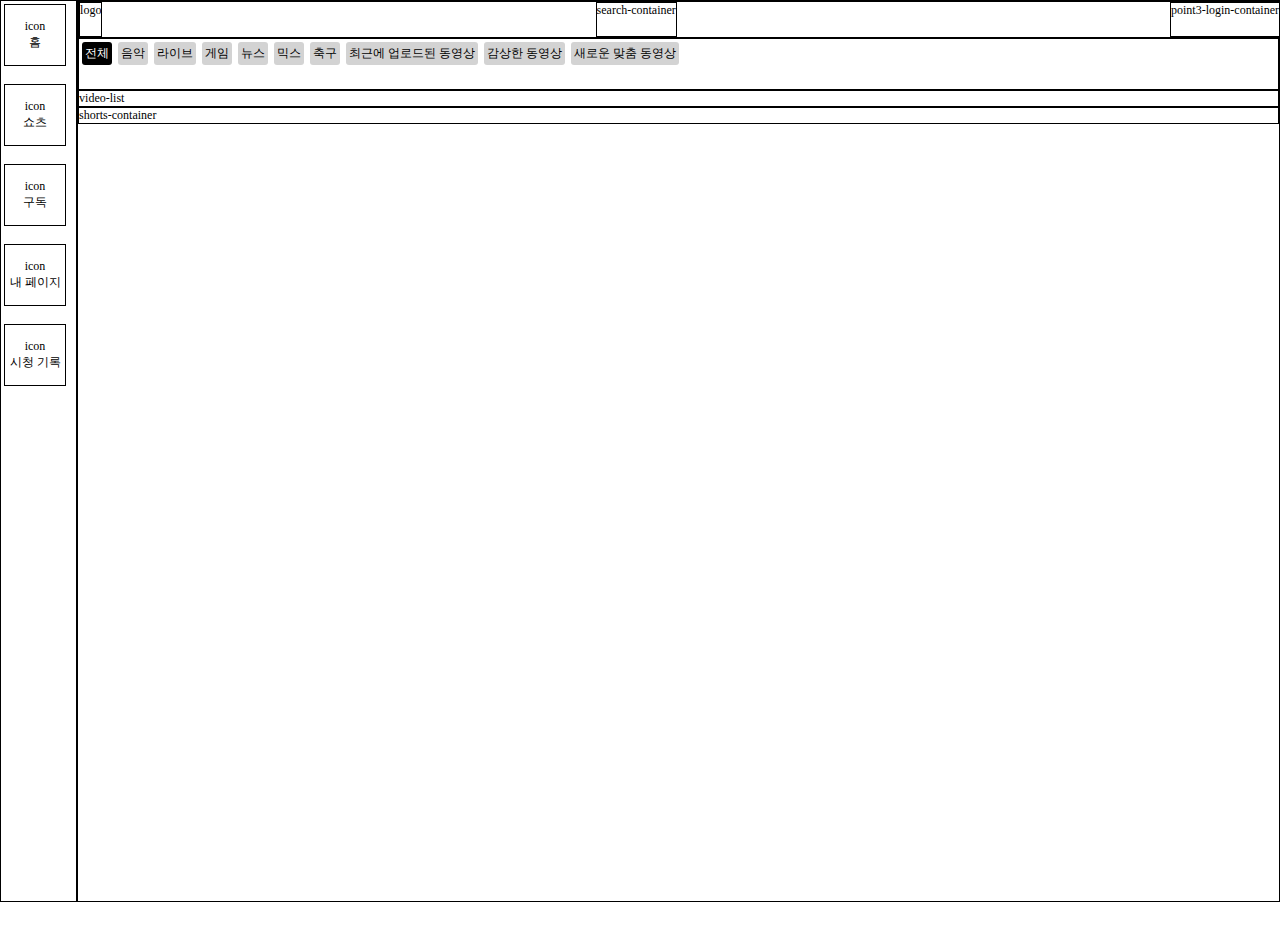
==== index.html @ 78d141c4 "nav" ====
<!-- [1] : header : flex
  > #logo 
  > #search-container
     > #speak-button
  > #point3
  > #login
[2] : section (#category-list ) : flex
   >  .category-item
[3] : section ( #video-list ) : flex
   >  .video-item
      > .video-info-top (+)
      > .video-info-bottom (+)
[4] : section 
  >  #shorts-header
  >  #shorts-list
       > .shorts-item (+)
[5] : nav : flex (#menu-list:column )
  > #line3.menu-item
  > .menu-item
 -->
<!DOCTYPE html>
<html lang="ko">

<head>
    <meta charset="UTF-8">
    <meta name="viewport" content="width=device-width, initial-scale=1.0">
    <title>Youtube</title>
    <link rel="stylesheet" href="styles/main.css">
    <link rel="stylesheet" href="styles/header.css" />
    <link rel="stylesheet" href="styles/nav.css" />
    <link rel="stylesheet" href="styles/section.css" />
</head>

<body>
    <nav id="menu-list">
        <div id="menu-line3" class="menu-item">
            <div class="menu-icon">icon</div>
            <div class="menu-title">홈</div>
        </div>
        </div>
        <div class="menu-item">
            <div class="menu-icon">icon</div>
            <div class="menu-title">쇼츠</div>
        </div>
        <div class="menu-item">
            <div class="menu-icon">icon</div>
            <div class="menu-title">구독</div>
        </div>
        <div class="menu-item">
            <div class="menu-icon">icon</div>
            <div class="menu-title">내 페이지</div>
        </div>
        <div class="menu-item">
            <div class="menu-icon">icon</div>
            <div class="menu-title">시청 기록</div>
        </div>
    </nav>
    <main>
        <header>
            <div id="logo">
                logo
            </div>
            <div id="search-container">
                search-container
            </div>
            <div id="point3-login-container">
                point3-login-container
            </div>
        </header>
        <div id="section-list">
            <section id="category-container">
                <ul id="category-list">
                    <li class="category-item" id="category-all">전체</li>
                    <li class="category-item">음악</li>
                    <li class="category-item">라이브</li>
                    <li class="category-item">게임</li>
                    <li class="category-item">뉴스</li>
                    <li class="category-item">믹스</li>
                    <li class="category-item">축구</li>
                    <li class="category-item">최근에 업로드된 동영상</li>
                    <li class="category-item">감상한 동영상</li>
                    <li class="category-item">새로운 맞춤 동영상</li>
                </ul>
            </section>
            <section id="video-container">video-list</section>
            <section id="shorts-container">shorts-container</section>
        </div>
    </main>
</body>

</html>
---- styles/main.css ----
* {
    margin: 0;
    padding: 0;
    border-collapse: collapse;
    box-sizing: content-box;
    font-size: 12px;
}

body {
    width: 100%;
    height: 100%;
    display: flex;
    overflow: hidden;
}

nav {
    border: 1px solid black;
}

main {
    width: 100%;
    float: right;
    border: 1px solid black;
    height: 100vh;
}

/**/
header {
    border: 1px solid black;
}

section {
    border: 1px solid black;
}
---- styles/header.css ----
header {
    width: 100%;
    height: 35px;
    display: flex;
}

#logo {
    border: 1px solid black;
    justify-items: center;
    margin-right: auto;
}

#search-container {
    border: 1px solid black;
    justify-self: center;
}

#speak-button {
    border: 1px solid black;
}

#point3-login-container {
    margin-left: auto;
    border: 1px solid black;
}

#login {
    border: 1px solid black;
}

#point3 {
    border: 1px solid black;
}
---- styles/nav.css ----
nav {
    display: flex;
    flex-direction: column;
    width: 80px;
    height: 100vh;
    row-gap: 1rem;
}

.menu-item {
    border: 1px solid black;
    width: 60px;
    height: 60px;
    margin: 0.25rem;
    display: flex;
    flex-direction: column;
    justify-content: center;
    align-items: center;
}

.menu-icon {}

.menu-title {}

#menu-line3 {}
---- styles/section.css ----
#section-list {
    width: 100%;
    height: 100vh;
    overflow-y: scroll;
}

#category-container {
    height: 50px;
}

#category-list {
    display: flex;
    list-style-type: none;
    flex-wrap: wrap;
}

.category-item {
    font-size: 1rem;
    margin: 0.25rem;
    padding: 0.25rem;
    background-color: lightgray;
    border-radius: 0.25rem;
}

#category-all {
    background-color: black;
    color: white;
}
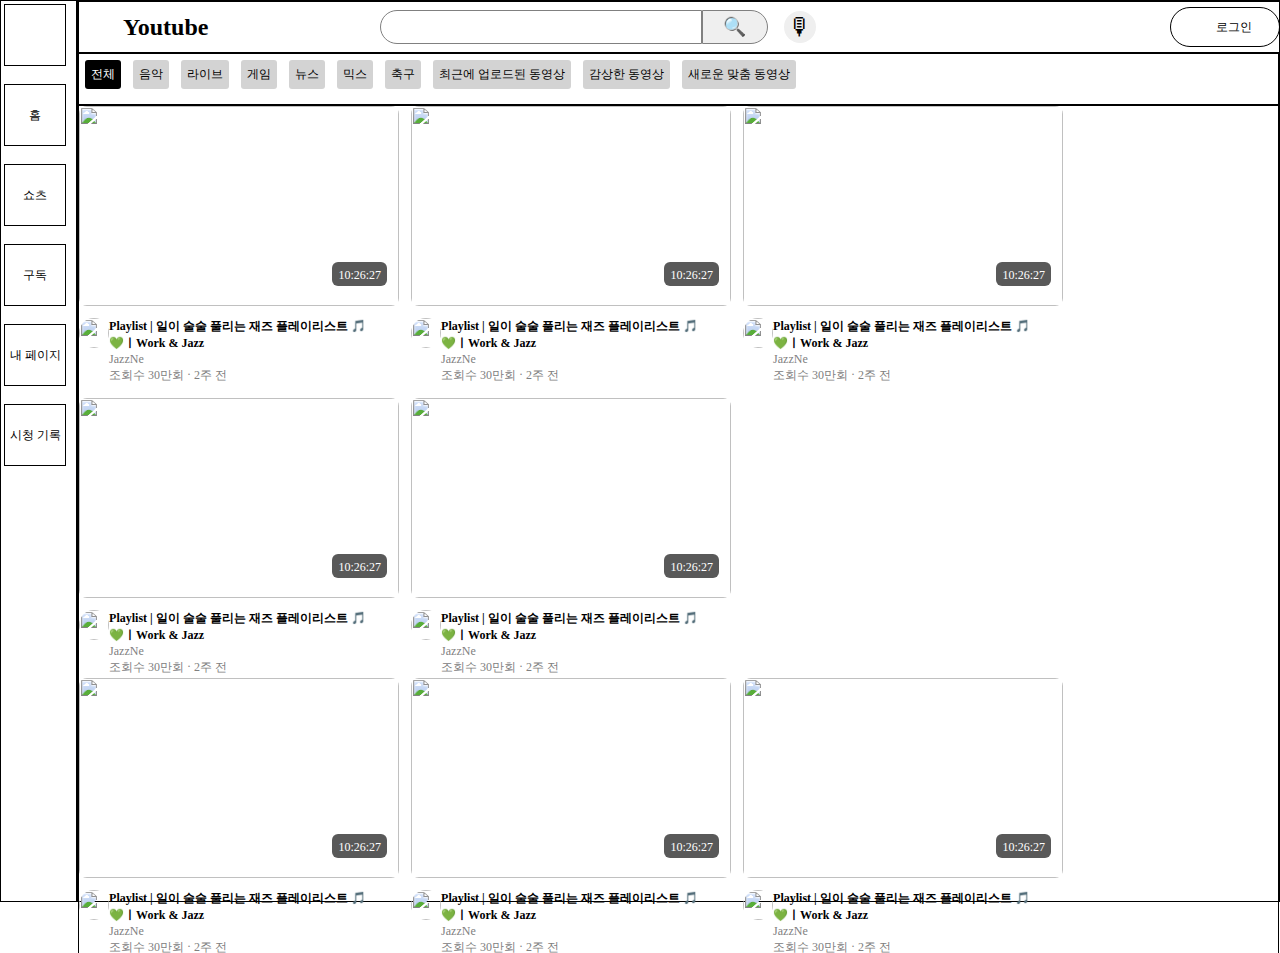
==== commit 8ff64b8d: "indexx" ====
--- a/index.html
+++ b/index.html
@@ -1,23 +1,4 @@
-<!-- [1] : header : flex
-  > #logo 
-  > #search-container
-     > #speak-button
-  > #point3
-  > #login
-[2] : section (#category-list ) : flex
-   >  .category-item
-[3] : section ( #video-list ) : flex
-   >  .video-item
-      > .video-info-top (+)
-      > .video-info-bottom (+)
-[4] : section 
-  >  #shorts-header
-  >  #shorts-list
-       > .shorts-item (+)
-[5] : nav : flex (#menu-list:column )
-  > #line3.menu-item
-  > .menu-item
- -->
+
 <!DOCTYPE html>
 <html lang="ko">
 
@@ -25,6 +6,7 @@
     <meta charset="UTF-8">
     <meta name="viewport" content="width=device-width, initial-scale=1.0">
     <title>Youtube</title>
+    <link rel="icon" type="image/x-icon" href="images/youtube.ico">
     <link rel="stylesheet" href="styles/main.css">
     <link rel="stylesheet" href="styles/header.css" />
     <link rel="stylesheet" href="styles/nav.css" />
@@ -34,37 +16,56 @@
 <body>
     <nav id="menu-list">
         <div id="menu-line3" class="menu-item">
-            <div class="menu-icon">icon</div>
+            <div id="menu-line3-icon" class="menu-icon">
+            </div>
+        </div>
+        <div class="menu-item">
+            <div id="menu-home-icon" class="menu-icon"></div>
             <div class="menu-title">홈</div>
         </div>
         </div>
         <div class="menu-item">
-            <div class="menu-icon">icon</div>
+            <div id="menu-shorts-icon" class="menu-icon"></div>
             <div class="menu-title">쇼츠</div>
         </div>
         <div class="menu-item">
-            <div class="menu-icon">icon</div>
+            <div id="menu-subscribe-icon" class="menu-icon"></div>
             <div class="menu-title">구독</div>
         </div>
         <div class="menu-item">
-            <div class="menu-icon">icon</div>
+            <div id="menu-my-page-icon" class="menu-icon"></div>
             <div class="menu-title">내 페이지</div>
         </div>
         <div class="menu-item">
-            <div class="menu-icon">icon</div>
+            <div id="menu-log-icon" class="menu-icon"></div>
             <div class="menu-title">시청 기록</div>
         </div>
     </nav>
     <main>
         <header>
             <div id="logo">
-                logo
+                <div id="logo-image">
+
+                </div>
+                <div id="logo-title">Youtube</div>
             </div>
             <div id="search-container">
-                search-container
+                <input type="search" id="search-text" class="search-item">
+                <input type="button" id="search-button" class="search-item" value="🔍" />
+                <input type="button" id="search-speak" class="search-item" value="🎙" />
             </div>
             <div id="point3-login-container">
-                point3-login-container
+                <div id="point3-icon">
+
+                </div>
+                <div id="login">
+                    <div id="login-icon">
+
+                    </div>
+                    <div id="login-title">
+                        로그인
+                    </div>
+                </div>
             </div>
         </header>
         <div id="section-list">
@@ -82,8 +83,577 @@
                     <li class="category-item">새로운 맞춤 동영상</li>
                 </ul>
             </section>
-            <section id="video-container">video-list</section>
-            <section id="shorts-container">shorts-container</section>
+            <section class="video-container">
+                <article class="video-list">
+                    <div class="video-item">
+                        <div class="video-time">10:26:27</div>
+                        <img class="video-image"
+                            src="https://i.ytimg.com/vi/FMeEkvAdU0c/hq720.jpg?sqp=-oaymwEnCNAFEJQDSFryq4qpAxkIARUAAIhCGAHYAQHiAQoIGBACGAY4AUAB&rs=AOn4CLDTPKSF56yEJZBgYX4xTZ9xRsTOdQ" />
+                        <div class="video-top-info">
+                            <img src="https://yt3.ggpht.com/7C7gf_M2SLHMxYY74vn7QPRJuGrc9Ul2ehvf6LXmHDeAVi4-dBiSOGB8bXhMeLz0GYvqzwbk=s68-c-k-c0x00ffffff-no-rj"
+                                class="video-channel-icon" />
+                            <div class="video-title">Playlist | 일이 술술 풀리는 재즈 플레이리스트 🎵 💚ㅣWork & Jazz</div>
+                            <div class="video-point3"></div>
+                        </div>
+                        <div class="video-bottom-info">
+                            <div class="video-channel-name">JazzNe</div>
+                            <div class="video-hit-count-timestamp">
+                                <div class="video-hit-count">
+                                    조회수 30만회
+                                </div>
+                                <div>&nbsp;·&nbsp;</div>
+                                <div class="video-timestamp">
+                                    2주 전
+                                </div>
+                            </div>
+                        </div>
+                    </div>
+                    <div class="video-item">
+                        <div class="video-time">10:26:27</div>
+                        <img class="video-image"
+                            src="https://i.ytimg.com/vi/FMeEkvAdU0c/hq720.jpg?sqp=-oaymwEnCNAFEJQDSFryq4qpAxkIARUAAIhCGAHYAQHiAQoIGBACGAY4AUAB&rs=AOn4CLDTPKSF56yEJZBgYX4xTZ9xRsTOdQ" />
+                        <div class="video-top-info">
+                            <img src="https://yt3.ggpht.com/7C7gf_M2SLHMxYY74vn7QPRJuGrc9Ul2ehvf6LXmHDeAVi4-dBiSOGB8bXhMeLz0GYvqzwbk=s68-c-k-c0x00ffffff-no-rj"
+                                class="video-channel-icon" />
+                            <div class="video-title">Playlist | 일이 술술 풀리는 재즈 플레이리스트 🎵 💚ㅣWork & Jazz</div>
+                            <div class="video-point3"></div>
+                        </div>
+                        <div class="video-bottom-info">
+                            <div class="video-channel-name">JazzNe</div>
+                            <div class="video-hit-count-timestamp">
+                                <div class="video-hit-count">
+                                    조회수 30만회
+                                </div>
+                                <div>&nbsp;·&nbsp;</div>
+                                <div class="video-timestamp">
+                                    2주 전
+                                </div>
+                            </div>
+                        </div>
+                    </div>
+                    <div class="video-item">
+                        <div class="video-time">10:26:27</div>
+                        <img class="video-image"
+                            src="https://i.ytimg.com/vi/FMeEkvAdU0c/hq720.jpg?sqp=-oaymwEnCNAFEJQDSFryq4qpAxkIARUAAIhCGAHYAQHiAQoIGBACGAY4AUAB&rs=AOn4CLDTPKSF56yEJZBgYX4xTZ9xRsTOdQ" />
+                        <div class="video-top-info">
+                            <img src="https://yt3.ggpht.com/7C7gf_M2SLHMxYY74vn7QPRJuGrc9Ul2ehvf6LXmHDeAVi4-dBiSOGB8bXhMeLz0GYvqzwbk=s68-c-k-c0x00ffffff-no-rj"
+                                class="video-channel-icon" />
+                            <div class="video-title">Playlist | 일이 술술 풀리는 재즈 플레이리스트 🎵 💚ㅣWork & Jazz</div>
+                            <div class="video-point3"></div>
+                        </div>
+                        <div class="video-bottom-info">
+                            <div class="video-channel-name">JazzNe</div>
+                            <div class="video-hit-count-timestamp">
+                                <div class="video-hit-count">
+                                    조회수 30만회
+                                </div>
+                                <div>&nbsp;·&nbsp;</div>
+                                <div class="video-timestamp">
+                                    2주 전
+                                </div>
+                            </div>
+                        </div>
+                    </div>
+                    <div class="video-item">
+                        <div class="video-time">10:26:27</div>
+                        <img class="video-image"
+                            src="https://i.ytimg.com/vi/FMeEkvAdU0c/hq720.jpg?sqp=-oaymwEnCNAFEJQDSFryq4qpAxkIARUAAIhCGAHYAQHiAQoIGBACGAY4AUAB&rs=AOn4CLDTPKSF56yEJZBgYX4xTZ9xRsTOdQ" />
+                        <div class="video-top-info">
+                            <img src="https://yt3.ggpht.com/7C7gf_M2SLHMxYY74vn7QPRJuGrc9Ul2ehvf6LXmHDeAVi4-dBiSOGB8bXhMeLz0GYvqzwbk=s68-c-k-c0x00ffffff-no-rj"
+                                class="video-channel-icon" />
+                            <div class="video-title">Playlist | 일이 술술 풀리는 재즈 플레이리스트 🎵 💚ㅣWork & Jazz</div>
+                            <div class="video-point3"></div>
+                        </div>
+                        <div class="video-bottom-info">
+                            <div class="video-channel-name">JazzNe</div>
+                            <div class="video-hit-count-timestamp">
+                                <div class="video-hit-count">
+                                    조회수 30만회
+                                </div>
+                                <div>&nbsp;·&nbsp;</div>
+                                <div class="video-timestamp">
+                                    2주 전
+                                </div>
+                            </div>
+                        </div>
+                    </div>
+                    <div class="video-item">
+                        <div class="video-time">10:26:27</div>
+                        <img class="video-image"
+                            src="https://i.ytimg.com/vi/FMeEkvAdU0c/hq720.jpg?sqp=-oaymwEnCNAFEJQDSFryq4qpAxkIARUAAIhCGAHYAQHiAQoIGBACGAY4AUAB&rs=AOn4CLDTPKSF56yEJZBgYX4xTZ9xRsTOdQ" />
+                        <div class="video-top-info">
+                            <img src="https://yt3.ggpht.com/7C7gf_M2SLHMxYY74vn7QPRJuGrc9Ul2ehvf6LXmHDeAVi4-dBiSOGB8bXhMeLz0GYvqzwbk=s68-c-k-c0x00ffffff-no-rj"
+                                class="video-channel-icon" />
+                            <div class="video-title">Playlist | 일이 술술 풀리는 재즈 플레이리스트 🎵 💚ㅣWork & Jazz</div>
+                            <div class="video-point3"></div>
+                        </div>
+                        <div class="video-bottom-info">
+                            <div class="video-channel-name">JazzNe</div>
+                            <div class="video-hit-count-timestamp">
+                                <div class="video-hit-count">
+                                    조회수 30만회
+                                </div>
+                                <div>&nbsp;·&nbsp;</div>
+                                <div class="video-timestamp">
+                                    2주 전
+                                </div>
+                            </div>
+                        </div>
+                    </div>
+                </article>
+                <article class="video-list">
+                    <div class="video-item">
+                        <div class="video-time">10:26:27</div>
+                        <img class="video-image"
+                            src="https://i.ytimg.com/vi/FMeEkvAdU0c/hq720.jpg?sqp=-oaymwEnCNAFEJQDSFryq4qpAxkIARUAAIhCGAHYAQHiAQoIGBACGAY4AUAB&rs=AOn4CLDTPKSF56yEJZBgYX4xTZ9xRsTOdQ" />
+                        <div class="video-top-info">
+                            <img src="https://yt3.ggpht.com/7C7gf_M2SLHMxYY74vn7QPRJuGrc9Ul2ehvf6LXmHDeAVi4-dBiSOGB8bXhMeLz0GYvqzwbk=s68-c-k-c0x00ffffff-no-rj"
+                                class="video-channel-icon" />
+                            <div class="video-title">Playlist | 일이 술술 풀리는 재즈 플레이리스트 🎵 💚ㅣWork & Jazz</div>
+                            <div class="video-point3"></div>
+                        </div>
+                        <div class="video-bottom-info">
+                            <div class="video-channel-name">JazzNe</div>
+                            <div class="video-hit-count-timestamp">
+                                <div class="video-hit-count">
+                                    조회수 30만회
+                                </div>
+                                <div>&nbsp;·&nbsp;</div>
+                                <div class="video-timestamp">
+                                    2주 전
+                                </div>
+                            </div>
+                        </div>
+                    </div>
+                    <div class="video-item">
+                        <div class="video-time">10:26:27</div>
+                        <img class="video-image"
+                            src="https://i.ytimg.com/vi/FMeEkvAdU0c/hq720.jpg?sqp=-oaymwEnCNAFEJQDSFryq4qpAxkIARUAAIhCGAHYAQHiAQoIGBACGAY4AUAB&rs=AOn4CLDTPKSF56yEJZBgYX4xTZ9xRsTOdQ" />
+                        <div class="video-top-info">
+                            <img src="https://yt3.ggpht.com/7C7gf_M2SLHMxYY74vn7QPRJuGrc9Ul2ehvf6LXmHDeAVi4-dBiSOGB8bXhMeLz0GYvqzwbk=s68-c-k-c0x00ffffff-no-rj"
+                                class="video-channel-icon" />
+                            <div class="video-title">Playlist | 일이 술술 풀리는 재즈 플레이리스트 🎵 💚ㅣWork & Jazz</div>
+                            <div class="video-point3"></div>
+                        </div>
+                        <div class="video-bottom-info">
+                            <div class="video-channel-name">JazzNe</div>
+                            <div class="video-hit-count-timestamp">
+                                <div class="video-hit-count">
+                                    조회수 30만회
+                                </div>
+                                <div>&nbsp;·&nbsp;</div>
+                                <div class="video-timestamp">
+                                    2주 전
+                                </div>
+                            </div>
+                        </div>
+                    </div>
+                    <div class="video-item">
+                        <div class="video-time">10:26:27</div>
+                        <img class="video-image"
+                            src="https://i.ytimg.com/vi/FMeEkvAdU0c/hq720.jpg?sqp=-oaymwEnCNAFEJQDSFryq4qpAxkIARUAAIhCGAHYAQHiAQoIGBACGAY4AUAB&rs=AOn4CLDTPKSF56yEJZBgYX4xTZ9xRsTOdQ" />
+                        <div class="video-top-info">
+                            <img src="https://yt3.ggpht.com/7C7gf_M2SLHMxYY74vn7QPRJuGrc9Ul2ehvf6LXmHDeAVi4-dBiSOGB8bXhMeLz0GYvqzwbk=s68-c-k-c0x00ffffff-no-rj"
+                                class="video-channel-icon" />
+                            <div class="video-title">Playlist | 일이 술술 풀리는 재즈 플레이리스트 🎵 💚ㅣWork & Jazz</div>
+                            <div class="video-point3"></div>
+                        </div>
+                        <div class="video-bottom-info">
+                            <div class="video-channel-name">JazzNe</div>
+                            <div class="video-hit-count-timestamp">
+                                <div class="video-hit-count">
+                                    조회수 30만회
+                                </div>
+                                <div>&nbsp;·&nbsp;</div>
+                                <div class="video-timestamp">
+                                    2주 전
+                                </div>
+                            </div>
+                        </div>
+                    </div>
+                    <div class="video-item">
+                        <div class="video-time">10:26:27</div>
+                        <img class="video-image"
+                            src="https://i.ytimg.com/vi/FMeEkvAdU0c/hq720.jpg?sqp=-oaymwEnCNAFEJQDSFryq4qpAxkIARUAAIhCGAHYAQHiAQoIGBACGAY4AUAB&rs=AOn4CLDTPKSF56yEJZBgYX4xTZ9xRsTOdQ" />
+                        <div class="video-top-info">
+                            <img src="https://yt3.ggpht.com/7C7gf_M2SLHMxYY74vn7QPRJuGrc9Ul2ehvf6LXmHDeAVi4-dBiSOGB8bXhMeLz0GYvqzwbk=s68-c-k-c0x00ffffff-no-rj"
+                                class="video-channel-icon" />
+                            <div class="video-title">Playlist | 일이 술술 풀리는 재즈 플레이리스트 🎵 💚ㅣWork & Jazz</div>
+                            <div class="video-point3"></div>
+                        </div>
+                        <div class="video-bottom-info">
+                            <div class="video-channel-name">JazzNe</div>
+                            <div class="video-hit-count-timestamp">
+                                <div class="video-hit-count">
+                                    조회수 30만회
+                                </div>
+                                <div>&nbsp;·&nbsp;</div>
+                                <div class="video-timestamp">
+                                    2주 전
+                                </div>
+                            </div>
+                        </div>
+                    </div>
+                    <div class="video-item">
+                        <div class="video-time">10:26:27</div>
+                        <img class="video-image"
+                            src="https://i.ytimg.com/vi/FMeEkvAdU0c/hq720.jpg?sqp=-oaymwEnCNAFEJQDSFryq4qpAxkIARUAAIhCGAHYAQHiAQoIGBACGAY4AUAB&rs=AOn4CLDTPKSF56yEJZBgYX4xTZ9xRsTOdQ" />
+                        <div class="video-top-info">
+                            <img src="https://yt3.ggpht.com/7C7gf_M2SLHMxYY74vn7QPRJuGrc9Ul2ehvf6LXmHDeAVi4-dBiSOGB8bXhMeLz0GYvqzwbk=s68-c-k-c0x00ffffff-no-rj"
+                                class="video-channel-icon" />
+                            <div class="video-title">Playlist | 일이 술술 풀리는 재즈 플레이리스트 🎵 💚ㅣWork & Jazz</div>
+                            <div class="video-point3"></div>
+                        </div>
+                        <div class="video-bottom-info">
+                            <div class="video-channel-name">JazzNe</div>
+                            <div class="video-hit-count-timestamp">
+                                <div class="video-hit-count">
+                                    조회수 30만회
+                                </div>
+                                <div>&nbsp;·&nbsp;</div>
+                                <div class="video-timestamp">
+                                    2주 전
+                                </div>
+                            </div>
+                        </div>
+                    </div>
+                </article>
+            </section>
+            <section class="shorts-container">
+                <div id="shorts-header">
+                    <div id="shorts-icon"></div>
+                    <div id="shorts-header-title">Shorts</div>
+                </div>
+                <div id="shorts-list">
+                    <div class="shorts-item">
+                        <img class="shorts-image"
+                            src="https://i.ytimg.com/vi/FfjGzlFqX1s/oar2.jpg?sqp=-oaymwEoCJUDENAFSFqQAgHyq4qpAxcIARUAAIhC2AEB4gEKCBgQAhgGOAFAAQ==&rs=AOn4CLASCXBfhPlCCbPfhZDDxskHh4DOgA" />
+                        <div class="shorts-title-point3-container">
+                            <div class="shorts-title">
+                                한방에 콘솔로그 입력하는 방법
+                            </div>
+                            <div class="shorts-point3">
+
+                            </div>
+                        </div>
+                        <div class="shorts-hit-count"></div>
+                    </div>
+                    <div class="shorts-item">
+                        <img class="shorts-image"
+                            src="https://i.ytimg.com/vi/FfjGzlFqX1s/oar2.jpg?sqp=-oaymwEoCJUDENAFSFqQAgHyq4qpAxcIARUAAIhC2AEB4gEKCBgQAhgGOAFAAQ==&rs=AOn4CLASCXBfhPlCCbPfhZDDxskHh4DOgA" />
+                        <div class="shorts-title-point3-container">
+                            <div class="shorts-title">
+                                한방에 콘솔로그 입력하는 방법
+                            </div>
+                            <div class="shorts-point3">
+
+                            </div>
+                        </div>
+                        <div class="shorts-hit-count"></div>
+                    </div>
+                    <div class="shorts-item">
+                        <img class="shorts-image"
+                            src="https://i.ytimg.com/vi/FfjGzlFqX1s/oar2.jpg?sqp=-oaymwEoCJUDENAFSFqQAgHyq4qpAxcIARUAAIhC2AEB4gEKCBgQAhgGOAFAAQ==&rs=AOn4CLASCXBfhPlCCbPfhZDDxskHh4DOgA" />
+                        <div class="shorts-title-point3-container">
+                            <div class="shorts-title">
+                                한방에 콘솔로그 입력하는 방법
+                            </div>
+                            <div class="shorts-point3">
+
+                            </div>
+                        </div>
+                        <div class="shorts-hit-count"></div>
+                    </div>
+                    <div class="shorts-item">
+                        <img class="shorts-image"
+                            src="https://i.ytimg.com/vi/FfjGzlFqX1s/oar2.jpg?sqp=-oaymwEoCJUDENAFSFqQAgHyq4qpAxcIARUAAIhC2AEB4gEKCBgQAhgGOAFAAQ==&rs=AOn4CLASCXBfhPlCCbPfhZDDxskHh4DOgA" />
+                        <div class="shorts-title-point3-container">
+                            <div class="shorts-title">
+                                한방에 콘솔로그 입력하는 방법
+                            </div>
+                            <div class="shorts-point3">
+
+                            </div>
+                        </div>
+                        <div class="shorts-hit-count"></div>
+                    </div>
+                    <div class="shorts-item">
+                        <img class="shorts-image"
+                            src="https://i.ytimg.com/vi/FfjGzlFqX1s/oar2.jpg?sqp=-oaymwEoCJUDENAFSFqQAgHyq4qpAxcIARUAAIhC2AEB4gEKCBgQAhgGOAFAAQ==&rs=AOn4CLASCXBfhPlCCbPfhZDDxskHh4DOgA" />
+                        <div class="shorts-title-point3-container">
+                            <div class="shorts-title">
+                                한방에 콘솔로그 입력하는 방법
+                            </div>
+                            <div class="shorts-point3">
+
+                            </div>
+                        </div>
+                        <div class="shorts-hit-count"></div>
+                    </div>
+                    <div class="shorts-item">
+                        <img class="shorts-image"
+                            src="https://i.ytimg.com/vi/FfjGzlFqX1s/oar2.jpg?sqp=-oaymwEoCJUDENAFSFqQAgHyq4qpAxcIARUAAIhC2AEB4gEKCBgQAhgGOAFAAQ==&rs=AOn4CLASCXBfhPlCCbPfhZDDxskHh4DOgA" />
+                        <div class="shorts-title-point3-container">
+                            <div class="shorts-title">
+                                한방에 콘솔로그 입력하는 방법
+                            </div>
+                            <div class="shorts-point3">
+
+                            </div>
+                        </div>
+                        <div class="shorts-hit-count"></div>
+                    </div>
+                    <div class="shorts-item">
+                        <img class="shorts-image"
+                            src="https://i.ytimg.com/vi/FfjGzlFqX1s/oar2.jpg?sqp=-oaymwEoCJUDENAFSFqQAgHyq4qpAxcIARUAAIhC2AEB4gEKCBgQAhgGOAFAAQ==&rs=AOn4CLASCXBfhPlCCbPfhZDDxskHh4DOgA" />
+                        <div class="shorts-title-point3-container">
+                            <div class="shorts-title">
+                                한방에 콘솔로그 입력하는 방법
+                            </div>
+                            <div class="shorts-point3">
+
+                            </div>
+                        </div>
+                        <div class="shorts-hit-count"></div>
+                    </div>
+                </div>
+            </section>
+            <section class="video-container">
+                <article class="video-list">
+                    <div class="video-item">
+                        <div class="video-time">10:26:27</div>
+                        <img class="video-image"
+                            src="https://i.ytimg.com/vi/FMeEkvAdU0c/hq720.jpg?sqp=-oaymwEnCNAFEJQDSFryq4qpAxkIARUAAIhCGAHYAQHiAQoIGBACGAY4AUAB&rs=AOn4CLDTPKSF56yEJZBgYX4xTZ9xRsTOdQ" />
+                        <div class="video-top-info">
+                            <img src="https://yt3.ggpht.com/7C7gf_M2SLHMxYY74vn7QPRJuGrc9Ul2ehvf6LXmHDeAVi4-dBiSOGB8bXhMeLz0GYvqzwbk=s68-c-k-c0x00ffffff-no-rj"
+                                class="video-channel-icon" />
+                            <div class="video-title">Playlist | 일이 술술 풀리는 재즈 플레이리스트 🎵 💚ㅣWork & Jazz</div>
+                            <div class="video-point3"></div>
+                        </div>
+                        <div class="video-bottom-info">
+                            <div class="video-channel-name">JazzNe</div>
+                            <div class="video-hit-count-timestamp">
+                                <div class="video-hit-count">
+                                    조회수 30만회
+                                </div>
+                                <div>&nbsp;·&nbsp;</div>
+                                <div class="video-timestamp">
+                                    2주 전
+                                </div>
+                            </div>
+                        </div>
+                    </div>
+                    <div class="video-item">
+                        <div class="video-time">10:26:27</div>
+                        <img class="video-image"
+                            src="https://i.ytimg.com/vi/FMeEkvAdU0c/hq720.jpg?sqp=-oaymwEnCNAFEJQDSFryq4qpAxkIARUAAIhCGAHYAQHiAQoIGBACGAY4AUAB&rs=AOn4CLDTPKSF56yEJZBgYX4xTZ9xRsTOdQ" />
+                        <div class="video-top-info">
+                            <img src="https://yt3.ggpht.com/7C7gf_M2SLHMxYY74vn7QPRJuGrc9Ul2ehvf6LXmHDeAVi4-dBiSOGB8bXhMeLz0GYvqzwbk=s68-c-k-c0x00ffffff-no-rj"
+                                class="video-channel-icon" />
+                            <div class="video-title">Playlist | 일이 술술 풀리는 재즈 플레이리스트 🎵 💚ㅣWork & Jazz</div>
+                            <div class="video-point3"></div>
+                        </div>
+                        <div class="video-bottom-info">
+                            <div class="video-channel-name">JazzNe</div>
+                            <div class="video-hit-count-timestamp">
+                                <div class="video-hit-count">
+                                    조회수 30만회
+                                </div>
+                                <div>&nbsp;·&nbsp;</div>
+                                <div class="video-timestamp">
+                                    2주 전
+                                </div>
+                            </div>
+                        </div>
+                    </div>
+                    <div class="video-item">
+                        <div class="video-time">10:26:27</div>
+                        <img class="video-image"
+                            src="https://i.ytimg.com/vi/FMeEkvAdU0c/hq720.jpg?sqp=-oaymwEnCNAFEJQDSFryq4qpAxkIARUAAIhCGAHYAQHiAQoIGBACGAY4AUAB&rs=AOn4CLDTPKSF56yEJZBgYX4xTZ9xRsTOdQ" />
+                        <div class="video-top-info">
+                            <img src="https://yt3.ggpht.com/7C7gf_M2SLHMxYY74vn7QPRJuGrc9Ul2ehvf6LXmHDeAVi4-dBiSOGB8bXhMeLz0GYvqzwbk=s68-c-k-c0x00ffffff-no-rj"
+                                class="video-channel-icon" />
+                            <div class="video-title">Playlist | 일이 술술 풀리는 재즈 플레이리스트 🎵 💚ㅣWork & Jazz</div>
+                            <div class="video-point3"></div>
+                        </div>
+                        <div class="video-bottom-info">
+                            <div class="video-channel-name">JazzNe</div>
+                            <div class="video-hit-count-timestamp">
+                                <div class="video-hit-count">
+                                    조회수 30만회
+                                </div>
+                                <div>&nbsp;·&nbsp;</div>
+                                <div class="video-timestamp">
+                                    2주 전
+                                </div>
+                            </div>
+                        </div>
+                    </div>
+                    <div class="video-item">
+                        <div class="video-time">10:26:27</div>
+                        <img class="video-image"
+                            src="https://i.ytimg.com/vi/FMeEkvAdU0c/hq720.jpg?sqp=-oaymwEnCNAFEJQDSFryq4qpAxkIARUAAIhCGAHYAQHiAQoIGBACGAY4AUAB&rs=AOn4CLDTPKSF56yEJZBgYX4xTZ9xRsTOdQ" />
+                        <div class="video-top-info">
+                            <img src="https://yt3.ggpht.com/7C7gf_M2SLHMxYY74vn7QPRJuGrc9Ul2ehvf6LXmHDeAVi4-dBiSOGB8bXhMeLz0GYvqzwbk=s68-c-k-c0x00ffffff-no-rj"
+                                class="video-channel-icon" />
+                            <div class="video-title">Playlist | 일이 술술 풀리는 재즈 플레이리스트 🎵 💚ㅣWork & Jazz</div>
+                            <div class="video-point3"></div>
+                        </div>
+                        <div class="video-bottom-info">
+                            <div class="video-channel-name">JazzNe</div>
+                            <div class="video-hit-count-timestamp">
+                                <div class="video-hit-count">
+                                    조회수 30만회
+                                </div>
+                                <div>&nbsp;·&nbsp;</div>
+                                <div class="video-timestamp">
+                                    2주 전
+                                </div>
+                            </div>
+                        </div>
+                    </div>
+                    <div class="video-item">
+                        <div class="video-time">10:26:27</div>
+                        <img class="video-image"
+                            src="https://i.ytimg.com/vi/FMeEkvAdU0c/hq720.jpg?sqp=-oaymwEnCNAFEJQDSFryq4qpAxkIARUAAIhCGAHYAQHiAQoIGBACGAY4AUAB&rs=AOn4CLDTPKSF56yEJZBgYX4xTZ9xRsTOdQ" />
+                        <div class="video-top-info">
+                            <img src="https://yt3.ggpht.com/7C7gf_M2SLHMxYY74vn7QPRJuGrc9Ul2ehvf6LXmHDeAVi4-dBiSOGB8bXhMeLz0GYvqzwbk=s68-c-k-c0x00ffffff-no-rj"
+                                class="video-channel-icon" />
+                            <div class="video-title">Playlist | 일이 술술 풀리는 재즈 플레이리스트 🎵 💚ㅣWork & Jazz</div>
+                            <div class="video-point3"></div>
+                        </div>
+                        <div class="video-bottom-info">
+                            <div class="video-channel-name">JazzNe</div>
+                            <div class="video-hit-count-timestamp">
+                                <div class="video-hit-count">
+                                    조회수 30만회
+                                </div>
+                                <div>&nbsp;·&nbsp;</div>
+                                <div class="video-timestamp">
+                                    2주 전
+                                </div>
+                            </div>
+                        </div>
+                    </div>
+                </article>
+                <article class="video-list">
+                    <div class="video-item">
+                        <div class="video-time">10:26:27</div>
+                        <img class="video-image"
+                            src="https://i.ytimg.com/vi/FMeEkvAdU0c/hq720.jpg?sqp=-oaymwEnCNAFEJQDSFryq4qpAxkIARUAAIhCGAHYAQHiAQoIGBACGAY4AUAB&rs=AOn4CLDTPKSF56yEJZBgYX4xTZ9xRsTOdQ" />
+                        <div class="video-top-info">
+                            <img src="https://yt3.ggpht.com/7C7gf_M2SLHMxYY74vn7QPRJuGrc9Ul2ehvf6LXmHDeAVi4-dBiSOGB8bXhMeLz0GYvqzwbk=s68-c-k-c0x00ffffff-no-rj"
+                                class="video-channel-icon" />
+                            <div class="video-title">Playlist | 일이 술술 풀리는 재즈 플레이리스트 🎵 💚ㅣWork & Jazz</div>
+                            <div class="video-point3"></div>
+                        </div>
+                        <div class="video-bottom-info">
+                            <div class="video-channel-name">JazzNe</div>
+                            <div class="video-hit-count-timestamp">
+                                <div class="video-hit-count">
+                                    조회수 30만회
+                                </div>
+                                <div>&nbsp;·&nbsp;</div>
+                                <div class="video-timestamp">
+                                    2주 전
+                                </div>
+                            </div>
+                        </div>
+                    </div>
+                    <div class="video-item">
+                        <div class="video-time">10:26:27</div>
+                        <img class="video-image"
+                            src="https://i.ytimg.com/vi/FMeEkvAdU0c/hq720.jpg?sqp=-oaymwEnCNAFEJQDSFryq4qpAxkIARUAAIhCGAHYAQHiAQoIGBACGAY4AUAB&rs=AOn4CLDTPKSF56yEJZBgYX4xTZ9xRsTOdQ" />
+                        <div class="video-top-info">
+                            <img src="https://yt3.ggpht.com/7C7gf_M2SLHMxYY74vn7QPRJuGrc9Ul2ehvf6LXmHDeAVi4-dBiSOGB8bXhMeLz0GYvqzwbk=s68-c-k-c0x00ffffff-no-rj"
+                                class="video-channel-icon" />
+                            <div class="video-title">Playlist | 일이 술술 풀리는 재즈 플레이리스트 🎵 💚ㅣWork & Jazz</div>
+                            <div class="video-point3"></div>
+                        </div>
+                        <div class="video-bottom-info">
+                            <div class="video-channel-name">JazzNe</div>
+                            <div class="video-hit-count-timestamp">
+                                <div class="video-hit-count">
+                                    조회수 30만회
+                                </div>
+                                <div>&nbsp;·&nbsp;</div>
+                                <div class="video-timestamp">
+                                    2주 전
+                                </div>
+                            </div>
+                        </div>
+                    </div>
+                    <div class="video-item">
+                        <div class="video-time">10:26:27</div>
+                        <img class="video-image"
+                            src="https://i.ytimg.com/vi/FMeEkvAdU0c/hq720.jpg?sqp=-oaymwEnCNAFEJQDSFryq4qpAxkIARUAAIhCGAHYAQHiAQoIGBACGAY4AUAB&rs=AOn4CLDTPKSF56yEJZBgYX4xTZ9xRsTOdQ" />
+                        <div class="video-top-info">
+                            <img src="https://yt3.ggpht.com/7C7gf_M2SLHMxYY74vn7QPRJuGrc9Ul2ehvf6LXmHDeAVi4-dBiSOGB8bXhMeLz0GYvqzwbk=s68-c-k-c0x00ffffff-no-rj"
+                                class="video-channel-icon" />
+                            <div class="video-title">Playlist | 일이 술술 풀리는 재즈 플레이리스트 🎵 💚ㅣWork & Jazz</div>
+                            <div class="video-point3"></div>
+                        </div>
+                        <div class="video-bottom-info">
+                            <div class="video-channel-name">JazzNe</div>
+                            <div class="video-hit-count-timestamp">
+                                <div class="video-hit-count">
+                                    조회수 30만회
+                                </div>
+                                <div>&nbsp;·&nbsp;</div>
+                                <div class="video-timestamp">
+                                    2주 전
+                                </div>
+                            </div>
+                        </div>
+                    </div>
+                    <div class="video-item">
+                        <div class="video-time">10:26:27</div>
+                        <img class="video-image"
+                            src="https://i.ytimg.com/vi/FMeEkvAdU0c/hq720.jpg?sqp=-oaymwEnCNAFEJQDSFryq4qpAxkIARUAAIhCGAHYAQHiAQoIGBACGAY4AUAB&rs=AOn4CLDTPKSF56yEJZBgYX4xTZ9xRsTOdQ" />
+                        <div class="video-top-info">
+                            <img src="https://yt3.ggpht.com/7C7gf_M2SLHMxYY74vn7QPRJuGrc9Ul2ehvf6LXmHDeAVi4-dBiSOGB8bXhMeLz0GYvqzwbk=s68-c-k-c0x00ffffff-no-rj"
+                                class="video-channel-icon" />
+                            <div class="video-title">Playlist | 일이 술술 풀리는 재즈 플레이리스트 🎵 💚ㅣWork & Jazz</div>
+                            <div class="video-point3"></div>
+                        </div>
+                        <div class="video-bottom-info">
+                            <div class="video-channel-name">JazzNe</div>
+                            <div class="video-hit-count-timestamp">
+                                <div class="video-hit-count">
+                                    조회수 30만회
+                                </div>
+                                <div>&nbsp;·&nbsp;</div>
+                                <div class="video-timestamp">
+                                    2주 전
+                                </div>
+                            </div>
+                        </div>
+                    </div>
+                    <div class="video-item">
+                        <div class="video-time">10:26:27</div>
+                        <img class="video-image"
+                            src="https://i.ytimg.com/vi/FMeEkvAdU0c/hq720.jpg?sqp=-oaymwEnCNAFEJQDSFryq4qpAxkIARUAAIhCGAHYAQHiAQoIGBACGAY4AUAB&rs=AOn4CLDTPKSF56yEJZBgYX4xTZ9xRsTOdQ" />
+                        <div class="video-top-info">
+                            <img src="https://yt3.ggpht.com/7C7gf_M2SLHMxYY74vn7QPRJuGrc9Ul2ehvf6LXmHDeAVi4-dBiSOGB8bXhMeLz0GYvqzwbk=s68-c-k-c0x00ffffff-no-rj"
+                                class="video-channel-icon" />
+                            <div class="video-title">Playlist | 일이 술술 풀리는 재즈 플레이리스트 🎵 💚ㅣWork & Jazz</div>
+                            <div class="video-point3"></div>
+                        </div>
+                        <div class="video-bottom-info">
+                            <div class="video-channel-name">JazzNe</div>
+                            <div class="video-hit-count-timestamp">
+                                <div class="video-hit-count">
+                                    조회수 30만회
+                                </div>
+                                <div>&nbsp;·&nbsp;</div>
+                                <div class="video-timestamp">
+                                    2주 전
+                                </div>
+                            </div>
+                        </div>
+                    </div>
+                </article>
+            </section>
         </div>
     </main>
 </body>
--- a/styles/header.css
+++ b/styles/header.css
@@ -1,33 +1,121 @@
 header {
     width: 100%;
-    height: 35px;
+    height: 50px;
     display: flex;
 }
 
 #logo {
-    border: 1px solid black;
     justify-items: center;
     margin-right: auto;
+    width: 150px;
+    height: 50px;
+    display: flex;
+    justify-content: left;
+    align-items: center;
+
+}
+
+#logo-image {
+    display: flex;
+    width: 32px;
+    height: 32px;
+    justify-content: center;
+    align-items: center;
+    background-image: url('../images/youtube64.png');
+    background-size: cover;
+}
+
+#logo-title {
+    width: 100px;
+    height: 50px;
+    font-size: 2rem;
+    font-weight: 900;
+    margin-left: 1rem;
+    display: flex;
+    justify-content: left;
+    align-items: center;
+
 }
 
 #search-container {
-    border: 1px solid black;
+    display: flex;
+    width: 600px;
     justify-self: center;
+    align-items: center;
 }
 
-#speak-button {
-    border: 1px solid black;
+#search-text {
+    border: 1px solid gray;
+    border-radius: 25px;
+    font-size: 1rem;
+    width: 320px;
+    height: 32px;
+    border-top-right-radius: 0;
+    border-bottom-right-radius: 0;
+}
+
+#search-speak {
+    border: none;
+    height: 32px;
+    width: 32px;
+    font-size: 2rem;
+    border-radius: 32px;
+    margin-left: 16px;
+}
+
+#search-button {
+    border: 1px solid gray;
+    height: 32px;
+    width: 64px;
+    font-size: 1.55rem;
+    border-radius: 0;
+    border-top-right-radius: 25px;
+    border-bottom-right-radius: 25px;
+}
+
+.search-item {
+    border-radius: 32px;
 }
 
 #point3-login-container {
     margin-left: auto;
-    border: 1px solid black;
+    display: flex;
+    justify-content: center;
+    align-items: center;
+}
+
+#point3-icon {
+    width: 20px;
+    height: 20px;
+    margin-right:20px;
+    background-image: url('../images/point3.png');
+    background-size: cover;
 }
 
 #login {
     border: 1px solid black;
+    border-radius: 25px;
+    padding: 4px;
+    height: 30px;
+    width: 100px;
+    display: flex;
+    align-items: center;
+    text-align: center;
 }
 
-#point3 {
-    border: 1px solid black;
+#login-icon {
+    width: 24px;
+    height: 24px;
+
+    background-image: url('../images/my-page.png');
+    background-size: cover;
+
+}
+
+#login-title {
+    width: 70px;
+    height: 24px;
+    display: flex;
+    justify-content: center;
+    align-items: center;
 }--- a/styles/section.css
+++ b/styles/section.css
@@ -16,8 +16,8 @@
 
 .category-item {
     font-size: 1rem;
-    margin: 0.25rem;
-    padding: 0.25rem;
+    margin: 0.5rem;
+    padding: 0.5rem;
     background-color: lightgray;
     border-radius: 0.25rem;
 }
@@ -25,4 +25,169 @@
 #category-all {
     background-color: black;
     color: white;
+}
+
+.video-container {
+    height: auto;
+}
+
+.video-list {
+    width: 100%;
+    height: 320px;
+    display: flex;
+    flex-wrap: wrap;
+    gap: 1rem;
+    height: auto;
+
+}
+
+.video-item {
+    width: 320px;
+    height: 280px;
+    position: relative;
+}
+
+.video-image {
+    width: 320px;
+    height: 200px;
+    object-fit: cover;
+    border-radius: 8px;
+    display: block;
+}
+
+.video-top-info {
+    margin-top: 1rem;
+    display: flex;
+    width: 320px;
+}
+
+.video-channel-icon {
+    width: 30px;
+    height: 30px;
+    border-radius: 30px;
+}
+
+.video-title {
+    width: 270px;
+    font-weight: 900;
+}
+
+.video-time {
+    position: absolute;
+    background-color: rgba(0, 0, 0, 0.65);
+    color: white;
+    padding: 0.5rem;
+    width: auto;
+    display: inline-block;
+    height: 1rem;
+    bottom: 100px;
+    border-radius: 0.5rem;
+    right: 1rem;
+}
+
+.video-point3 {
+    width: 15px;
+    height: 15px;
+    background-image: url('../images/point3.png');
+    background-size: cover;
+    background-repeat: no-repeat;
+}
+
+.video-bottom-info {
+    width: 300px;
+    height: 40px;
+    display: flex;
+    flex-direction: column;
+    color: gray;
+}
+
+.video-channel-name {
+    padding-left: 30px;
+}
+
+.video-hit-count-timestamp {
+    display: flex;
+    flex-direction: row;
+    padding-left: 30px;
+}
+
+.video-hit-count {}
+
+.video-timestamp {}
+
+
+
+
+.shorts-container {
+    margin-top: 2rem;
+    width: 100%;
+    height: auto;
+}
+
+#shorts-header {
+    width: 100%;
+    height: 32px;
+    display: flex;
+    align-items: center;
+}
+
+#shorts-icon {
+    width: 32px;
+    height: 32px;
+    background-image: url('../images/shorts_red.png');
+    background-size: cover;
+    background-position: center center;
+}
+
+#shorts-header-title {
+    width: 100px;
+    height: 32px;
+    font-weight: 900;
+    display: flex;
+    align-items: center;
+    font-size: 2rem;
+}
+
+#shorts-list {
+    display: flex;
+    flex-wrap: wrap;
+    height: auto;
+    gap: 1rem;
+}
+
+.shorts-item {
+    height: 400px;
+    width: 220px;
+    margin: 0.5rem;
+    padding: 0.5rem;
+}
+
+.shorts-image {
+    height: 330px;
+    display: block;
+    width: 220px;
+    border-radius: 0.5rem;
+}
+
+.shorts-title-point3-container {
+    display: flex;
+    width: 220px;
+    height: 40px;
+    margin-top: 0.5rem;
+}
+
+.shorts-title {
+    width: 200px;
+    height: 32px;
+    font-weight: 900;
+}
+
+.shorts-point3 {
+    width: 12px;
+    height: 12px;
+    font-weight: 900;
+    background-image: url('../images/point3.png');
+    background-size: cover;
+    background-repeat: no-repeat;
+
 }